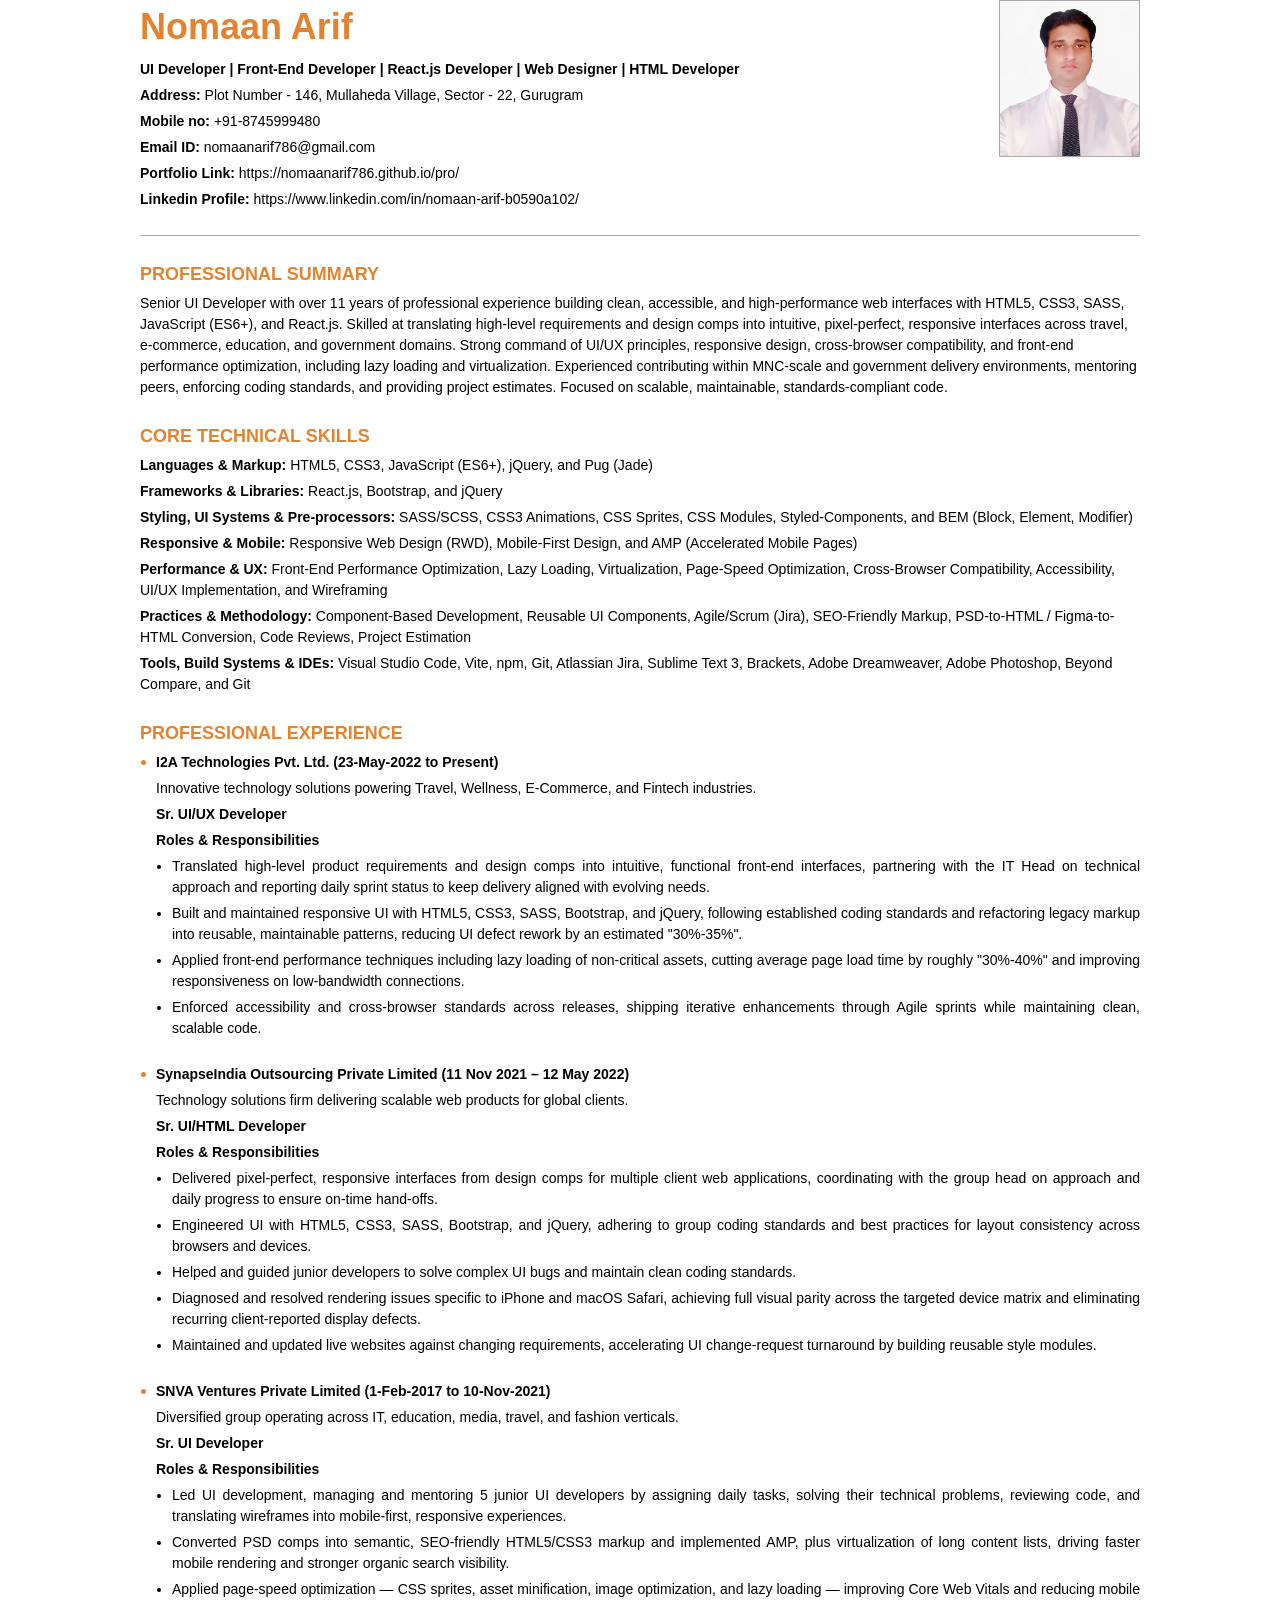
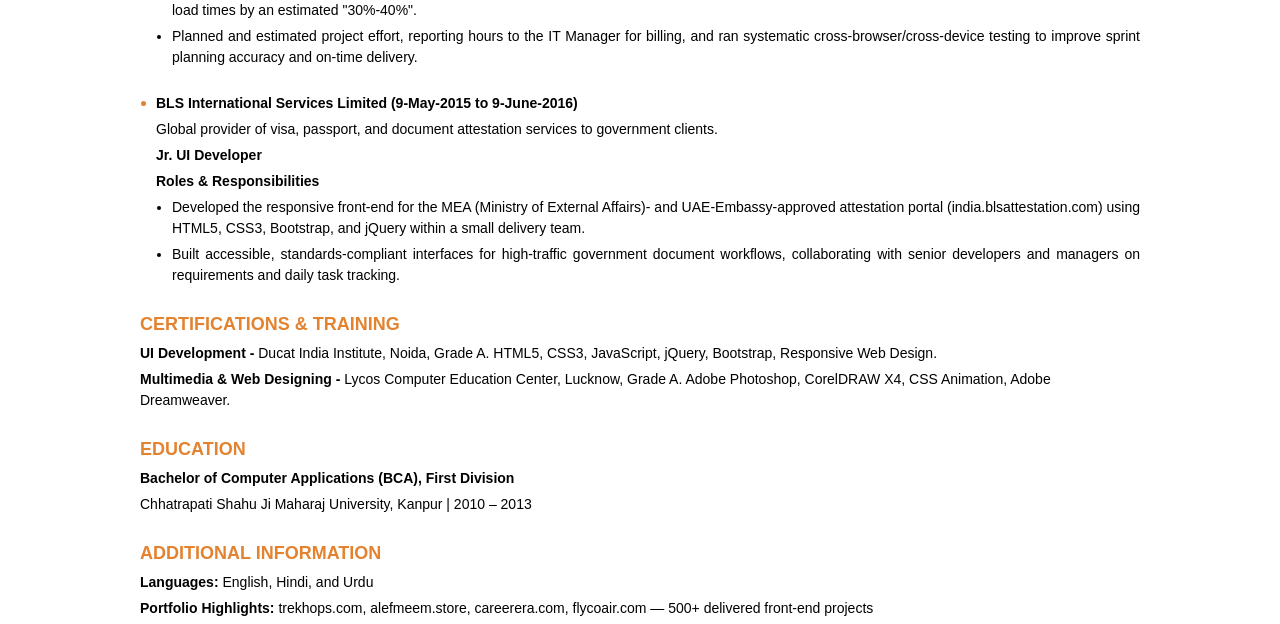
==== teamLead.html @ 2f327ec9 "new" ====
<!DOCTYPE html PUBLIC "-//W3C//DTD XHTML 1.0 Transitional//EN" "http://www.w3.org/TR/xhtml1/DTD/xhtml1-transitional.dtd">
<html xmlns="http://www.w3.org/1999/xhtml"><head><meta http-equiv="Content-Type" content="text/html; charset=UTF-8">
<title>cv_of_NomaanArif</title>
<link rel="stylesheet" href="style.css" type="text/css">
</head>
<body>
<div class="main">
    <p class="head">Nomaan Arif</p>
    <p><b>UI Developer | Front-End Developer | React.js Developer | Web Designer | HTML Developer</b></p>
    <p class="email_no"><strong>Address:</strong> Plot Number - 146, Mullaheda Village, Sector - 22, Gurugram</p>
    <p class="email_no"><strong>Mobile no:</strong> <a href="tel:+918745999480" target="_blank">+91-8745999480</a></p>
    <p class="email_no"><strong>Email ID:</strong> <a href="mailto:nomaanarif786@gmail.com" target="_blank">nomaanarif786@gmail.com</a></p>
    <p><strong>Portfolio Link:</strong> <a href="https://nomaanarif786.github.io/pro/" target="_blank">https://nomaanarif786.github.io/pro/</a></p>
    <p><strong>Linkedin Profile:</strong> <a href="https://www.linkedin.com/in/nomaan-arif-b0590a102/" target="_blank">https://www.linkedin.com/in/nomaan-arif-b0590a102/</a></p>
    <img src="images/dp.jpg" class="dp" />
    <hr>
    
    
    
    <p class="head1">PROFESSIONAL SUMMARY</p>
    <p class="m_b_30">Senior UI Developer with <span id="year"></span> of professional experience building clean, accessible, and high-performance web interfaces with HTML5, CSS3, SASS, JavaScript (ES6+), and React.js. Skilled at translating high-level requirements and design comps into intuitive, pixel-perfect, responsive interfaces across travel, e-commerce, education, and government domains. Strong command of UI/UX principles, responsive design, cross-browser compatibility, and front-end performance optimization, including lazy loading and virtualization. Experienced contributing within MNC-scale and government delivery environments, mentoring peers, enforcing coding standards, and providing project estimates. Focused on scalable, maintainable, standards-compliant code.</p>
    
    
    
    <p class="head1">CORE TECHNICAL SKILLS</p>
    <p><b>Languages & Markup:</b> HTML5, CSS3, JavaScript (ES6+), jQuery, and Pug (Jade)</p>
    <p><b>Frameworks & Libraries:</b> React.js, Bootstrap, and jQuery</p>
    <p><b>Styling, UI Systems & Pre-processors:</b> SASS/SCSS, CSS3 Animations, CSS Sprites, CSS Modules, Styled-Components, and BEM (Block, Element, Modifier)</p>
    <p><b>Responsive & Mobile:</b> Responsive Web Design (RWD), Mobile-First Design, and AMP (Accelerated Mobile Pages)</p>
    <p><b>Performance & UX:</b> Front-End Performance Optimization, Lazy Loading, Virtualization, Page-Speed Optimization, Cross-Browser Compatibility, Accessibility, UI/UX Implementation, and Wireframing</p>
    <p><b>Practices & Methodology:</b> Component-Based Development, Reusable UI Components, Agile/Scrum (Jira), SEO-Friendly Markup, PSD-to-HTML / Figma-to-HTML Conversion, Code Reviews, Project Estimation</p>
    <p class="m_b_30"><b>Tools, Build Systems & IDEs:</b> Visual Studio Code, Vite, npm, Git, Atlassian Jira, Sublime Text 3, Brackets, Adobe Dreamweaver, Adobe Photoshop, Beyond Compare, and Git</p>
    
    
    <p class="head1">PROFESSIONAL EXPERIENCE</p>
    <div class="full_width">
        <p class="bullet"><strong>I2A Technologies Pvt. Ltd. (23-May-2022 to Present)</strong></p>
        <p>Innovative technology solutions powering Travel, Wellness, E-Commerce, and Fintech industries.</p>
        <p><strong>Sr. UI/UX Developer</strong></p>
        <p><strong>Roles & Responsibilities</strong></p>
        <div class="full_width">
            <ul class="unorder m_b">
                <li>Translated high-level product requirements and design comps into intuitive, functional front-end interfaces, partnering with the IT Head on technical approach and reporting daily sprint status to keep delivery aligned with evolving needs.</li>
                <li>Built and maintained responsive UI with HTML5, CSS3, SASS, Bootstrap, and jQuery, following established coding standards and refactoring legacy markup into reusable, maintainable patterns, reducing UI defect rework by an estimated "30%-35%".</li>
                <li>Applied front-end performance techniques including lazy loading of non-critical assets, cutting average page load time by roughly "30%-40%" and improving responsiveness on low-bandwidth connections.</li>
                <li>Enforced accessibility and cross-browser standards across releases, shipping iterative enhancements through Agile sprints while maintaining clean, scalable code.</li>
            </ul>
        </div><!--full_width-->

        <p class="bullet"><strong>SynapseIndia Outsourcing Private Limited (11 Nov 2021 – 12 May 2022)</strong></p>
        <p>Technology solutions firm delivering scalable web products for global clients.</p>
        <p><strong>Sr. UI/HTML Developer</strong></p>
        <p><strong>Roles & Responsibilities</strong></p>
        <div class="full_width">
            <ul class="unorder m_b">
                <li>Delivered pixel-perfect, responsive interfaces from design comps for multiple client web applications, coordinating with the group head on approach and daily progress to ensure on-time hand-offs.</li>
                <li>Engineered UI with HTML5, CSS3, SASS, Bootstrap, and jQuery, adhering to group coding standards and best practices for layout consistency across browsers and devices.</li>
                <li>Helped and guided junior developers to solve complex UI bugs and maintain clean coding standards.</li>
                <li>Diagnosed and resolved rendering issues specific to iPhone and macOS Safari, achieving full visual parity across the targeted device matrix and eliminating recurring client-reported display defects.</li>
                <li>Maintained and updated live websites against changing requirements, accelerating UI change-request turnaround by building reusable style modules.</li>
            </ul>
        </div><!--full_width-->
        <p class="bullet"><strong>SNVA Ventures Private Limited (1-Feb-2017 to 10-Nov-2021)</strong></p>
        <p>Diversified group operating across IT, education, media, travel, and fashion verticals.</p>
        <p><strong>Sr. UI Developer</strong></p>
        <p><strong>Roles & Responsibilities</strong></p>
        <div class="full_width">
            <ul class="unorder m_b">
                <li>Led UI development, managing and mentoring 5 junior UI developers by assigning daily tasks, solving their technical problems, reviewing code, and translating wireframes into mobile-first, responsive experiences.</li>
                <li>Converted PSD comps into semantic, SEO-friendly HTML5/CSS3 markup and implemented AMP, plus virtualization of long content lists, driving faster mobile rendering and stronger organic search visibility.</li>
                <li>Applied page-speed optimization — CSS sprites, asset minification, image optimization, and lazy loading — improving Core Web Vitals and reducing mobile load times by an estimated "30%-40%".</li>
                <li>Planned and estimated project effort, reporting hours to the IT Manager for billing, and ran systematic cross-browser/cross-device testing to improve sprint planning accuracy and on-time delivery.</li>
            </ul>
        </div><!--full_width-->
        <p class="bullet"><strong>BLS International Services Limited (9-May-2015 to 9-June-2016)</strong></p>
        <p>Global provider of visa, passport, and document attestation services to government clients.</p>
        <p><strong>Jr. UI Developer</strong></p>
        <p><strong>Roles & Responsibilities</strong></p>
        <div class="full_width">
            <ul class="unorder">
                <li>Developed the responsive front-end for the MEA (Ministry of External Affairs)- and UAE-Embassy-approved attestation portal (india.blsattestation.com) using HTML5, CSS3, Bootstrap, and jQuery within a small delivery team.</li>
                <li>Built accessible, standards-compliant interfaces for high-traffic government document workflows, collaborating with senior developers and managers on requirements and daily task tracking.</li>
            </ul>
        </div><!--full_width-->
    </div><!--full_width-->


    <p class="head1">CERTIFICATIONS & TRAINING</p>
    <p><b>UI Development -</b> Ducat India Institute, Noida, Grade A. HTML5, CSS3, JavaScript, jQuery, Bootstrap, Responsive Web Design.</p>
    <p class="m_b_30"><b>Multimedia & Web Designing -</b> Lycos Computer Education Center, Lucknow, Grade A. Adobe Photoshop, CorelDRAW X4, CSS Animation, Adobe Dreamweaver.</p>
    
    
    <p class="head1">EDUCATION</p>
    <p><b>Bachelor of Computer Applications (BCA), First Division</b></p>
    <p class="m_b_30">Chhatrapati Shahu Ji Maharaj University, Kanpur  |  2010 – 2013</p>
    
    
    
    <p class="head1">ADDITIONAL INFORMATION</p>
    <p><strong>Languages:</strong> English, Hindi, and Urdu</p>
    <p><strong>Portfolio Highlights:</strong> trekhops.com, alefmeem.store, careerera.com, flycoair.com — 500+ delivered front-end projects</p>
    

    
</div><!--main-->

<script>
    function getExperience(joinDate) {
        const today = new Date();
        const joining = new Date(joinDate);

        // Current completed years
        let years = today.getFullYear() - joining.getFullYear();

        const thisYearAnniversary = new Date(
            today.getFullYear(),
            joining.getMonth(),
            joining.getDate()
        );

        if (today < thisYearAnniversary) {
            years--;
        }

        // Last anniversary
        const lastAnniversary = new Date(
            years + joining.getFullYear(),
            joining.getMonth(),
            joining.getDate()
        );

        // Next anniversary
        const nextAnniversary = new Date(
            lastAnniversary.getFullYear() + 1,
            joining.getMonth(),
            joining.getDate()
        );

        // About period starts 3 months before next anniversary
        const aboutStart = new Date(nextAnniversary);
        aboutStart.setMonth(aboutStart.getMonth() - 3);

        if (today >= aboutStart && today < nextAnniversary) {
            return `about ${years + 1} years`;
        }

        return `over ${years} years`;
    }

    // Example
    document.getElementById("year").innerHTML = getExperience("2015-05-09");
    // console.log(getExperience("2015-05-09"));
</script>
</body>
</html>
---- style.css ----
@charset "utf-8";
*{padding:0;margin:0;box-sizing:border-box;-webkit-box-sizing:border-box;-moz-box-sizing:border-box;-ms-box-sizing:border-box;-o-box-sizing:border-box;}
body{font-family:Arial, Helvetica, sans-serif;line-height: 1.5;font-size:14px;color:#000;}
div.clear{clear:both;}
a, a:hover, a:active, a:focus{color:#000;text-decoration: none;}
a.color{color:#e38330;font-weight: bold;}
/*li::marker{font-weight: bold;}*/
div.main{width:1000px;margin:auto;position:relative;}
p{width:100%;float:left;margin-bottom: 5px;}
p.head{color:#e38330;font-weight: bold;font-size:36px;}
p.head1{color:#e38330;font-weight: bold;text-transform: uppercase;font-size: 18px;}
p.bullet{position: relative;}
p.bullet::before{content:"";position: absolute;left:-15px;top:8px;background: #e38330;width:5px;height:5px;border-radius: 100%;-webkit-border-radius: 100%;-moz-border-radius: 100%;}
p.email_no > a{color:#000;text-decoration: none;}
img.dp{position:absolute;top:0;right:0;width:auto;height:157px;border:1px solid #aaa;}
hr{width:100%;padding:0;height: 1px;border:none;background: #aaa;float:left;margin:20px 0 25px;}
ul.unorder, ol.order{width:100%;float:left;margin-bottom: 20px;padding:0 0 0 16px;}
div.full_width{width:100%;float:left;padding-left:16px;}
div.full_width div.full_width{padding-left:0;}
ul.unorder > li{width:100%;float:left;list-style: disc;margin-bottom: 5px;text-align: justify;}
.m_b_30{margin-bottom: 25px;}
.m_b_0{margin-bottom: 0;}
ol.order.m_b{margin-bottom: 5px;}
ul.order.m_b{margin-bottom: 5px;}
ol.order > li{width:100%;float:left;list-style: number;margin-bottom: 5px;text-align: justify;}
ol.order.two > li{width:50%;}
ol.order.three > li{width:33.33%;}
ol.order.four > li{width:25%;}
table{width:100%;margin-bottom: 25px;border-collapse: collapse;}
table th, table td{border:1px solid #aaa;padding:2px 10px;}
table tr span.full_width{width:100%;float:left;margin-bottom: 5px;}
table tr span.full_width strong{font-weight:normal;text-decoration:underline;color:#e38330;}
table th{background: #f5f5f5;text-align: left;font-weight: normal;}
table sup{line-height: 1;}
table.two tr > *:first-child{width:250px;}
/* table.four th, table.four td{width:25%;} */
table.align th:first-child, table.align td:first-child{width:20%;}
table.projects.m_b{margin-bottom: 5px;}
table.projects td:first-child{background: #f5f5f5;width:20%;}
table.projects td:last-child > span.color{color:#e38330;}
table.projects ol.m_p_0{margin-bottom: 0;padding-left:15px;}
table.projects ol.m_p_0 > li:last-child{margin-bottom: 0;}
table.personal tr td:first-child{background: #f5f5f5;}
p.declaration{margin-bottom: 25px;}
ul.footer{width:100%;float:left;padding:0;margin:0;}
ul.footer > li{width:50%;float:left;list-style: none;}
ul.footer > li:nth-child(even){text-align: right;}
.bold{font-weight: bold;}
.fLetter{text-transform:capitalize;}
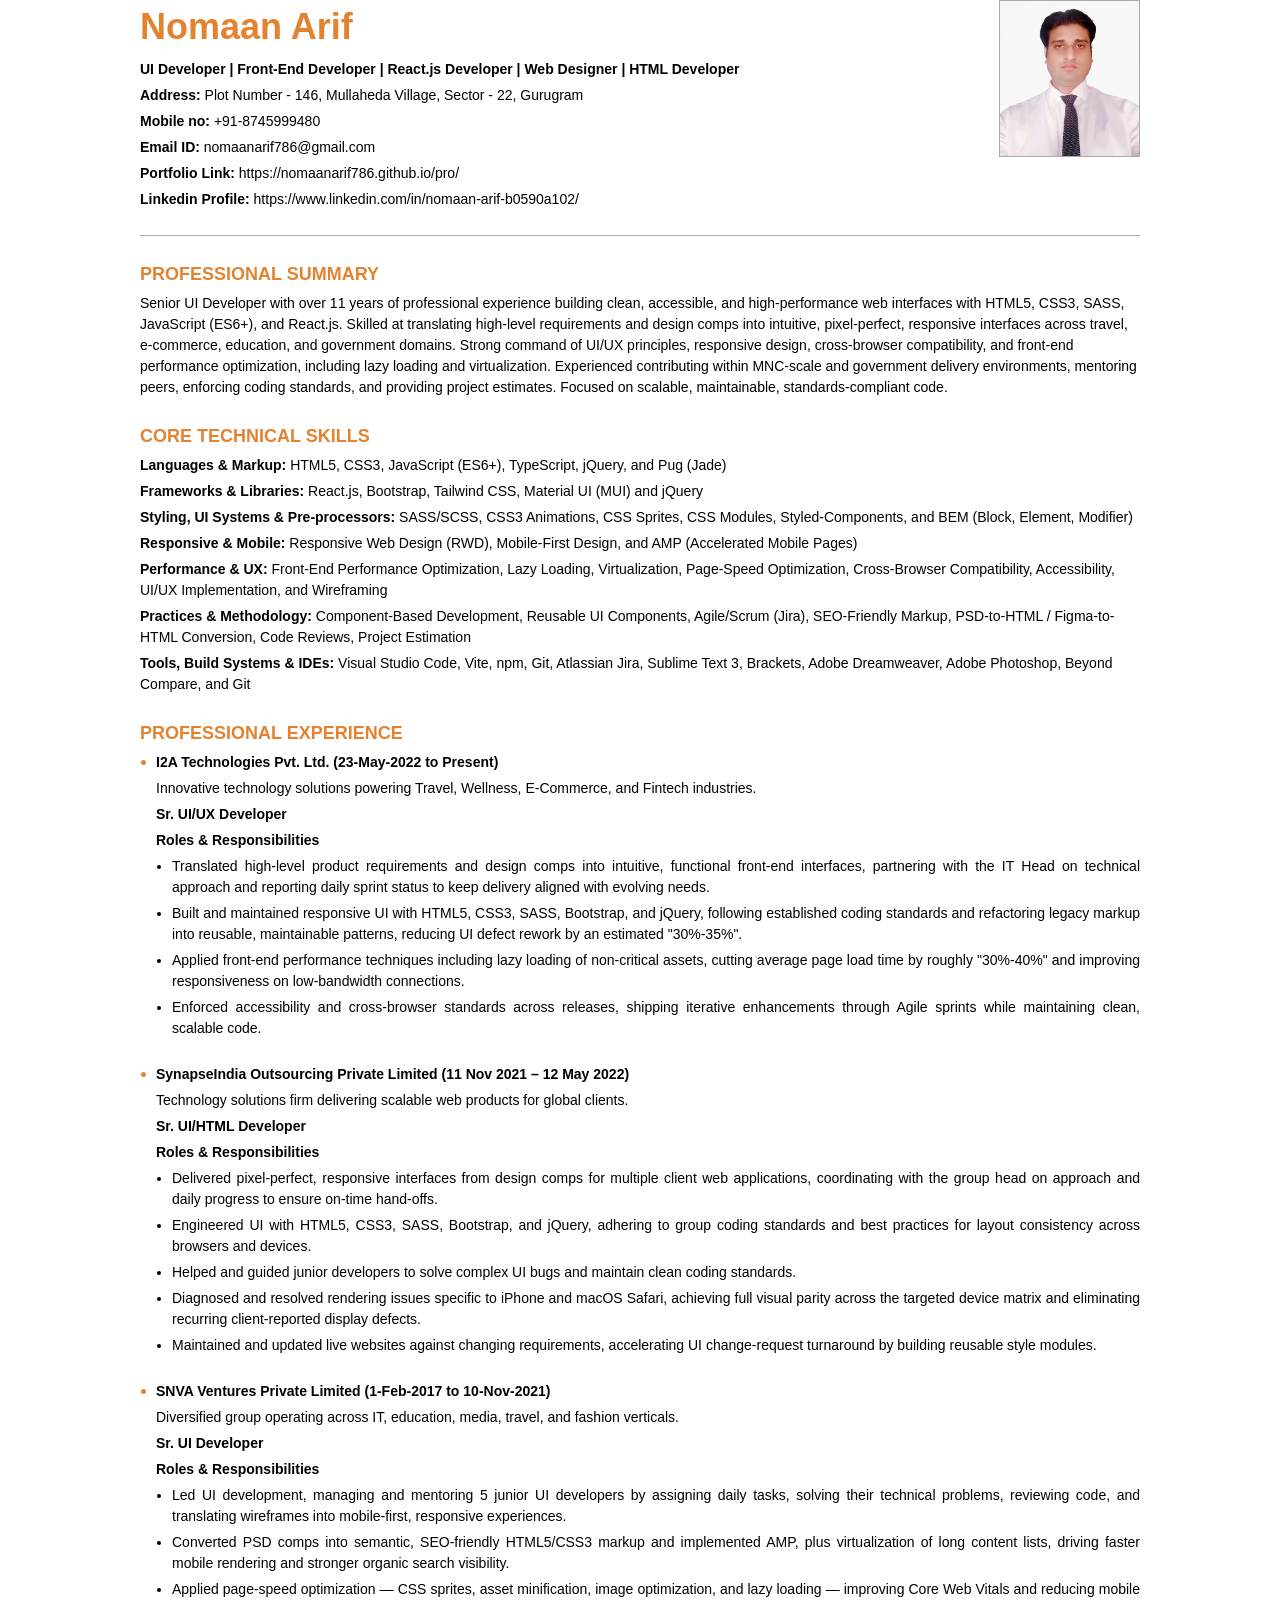
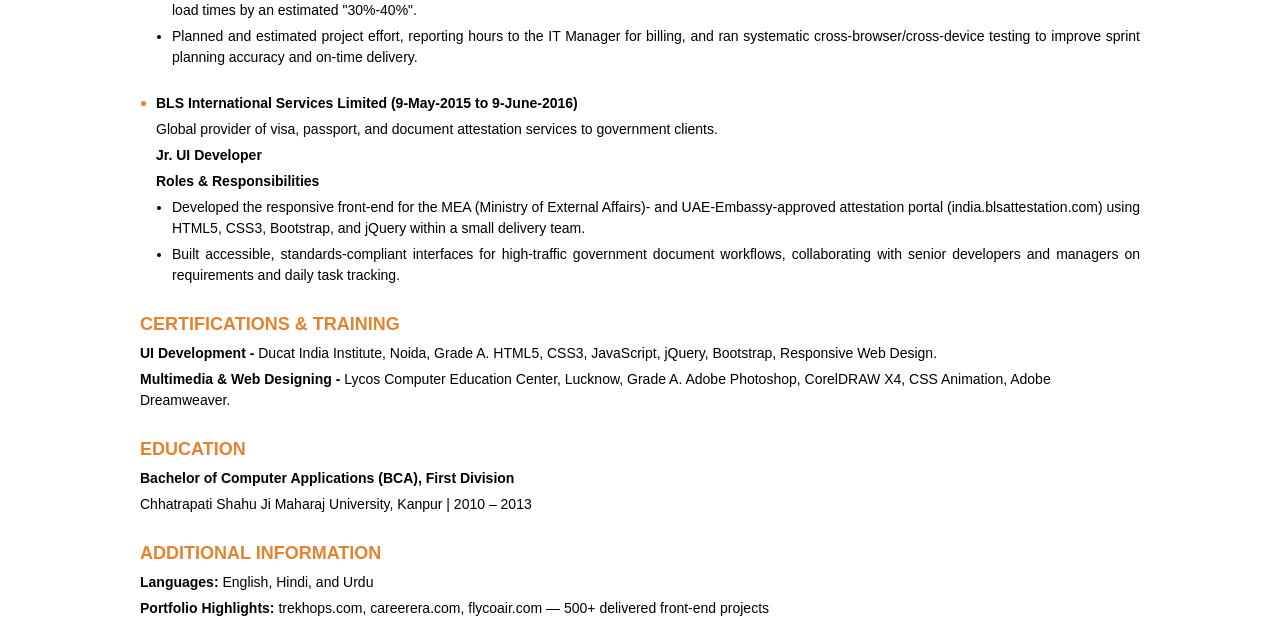
==== commit aaa19c83: "new" ====
--- a/teamLead.html
+++ b/teamLead.html
@@ -23,8 +23,8 @@
     
     
     <p class="head1">CORE TECHNICAL SKILLS</p>
-    <p><b>Languages & Markup:</b> HTML5, CSS3, JavaScript (ES6+), jQuery, and Pug (Jade)</p>
-    <p><b>Frameworks & Libraries:</b> React.js, Bootstrap, and jQuery</p>
+    <p><b>Languages & Markup:</b> HTML5, CSS3, JavaScript (ES6+), TypeScript, jQuery, and Pug (Jade)</p>
+    <p><b>Frameworks & Libraries:</b> React.js, Bootstrap, Tailwind CSS, Material UI (MUI) and jQuery</p>
     <p><b>Styling, UI Systems & Pre-processors:</b> SASS/SCSS, CSS3 Animations, CSS Sprites, CSS Modules, Styled-Components, and BEM (Block, Element, Modifier)</p>
     <p><b>Responsive & Mobile:</b> Responsive Web Design (RWD), Mobile-First Design, and AMP (Accelerated Mobile Pages)</p>
     <p><b>Performance & UX:</b> Front-End Performance Optimization, Lazy Loading, Virtualization, Page-Speed Optimization, Cross-Browser Compatibility, Accessibility, UI/UX Implementation, and Wireframing</p>
@@ -98,7 +98,7 @@
     
     <p class="head1">ADDITIONAL INFORMATION</p>
     <p><strong>Languages:</strong> English, Hindi, and Urdu</p>
-    <p><strong>Portfolio Highlights:</strong> trekhops.com, alefmeem.store, careerera.com, flycoair.com — 500+ delivered front-end projects</p>
+    <p><strong>Portfolio Highlights:</strong> trekhops.com, careerera.com, flycoair.com — 500+ delivered front-end projects</p>
     
 
     
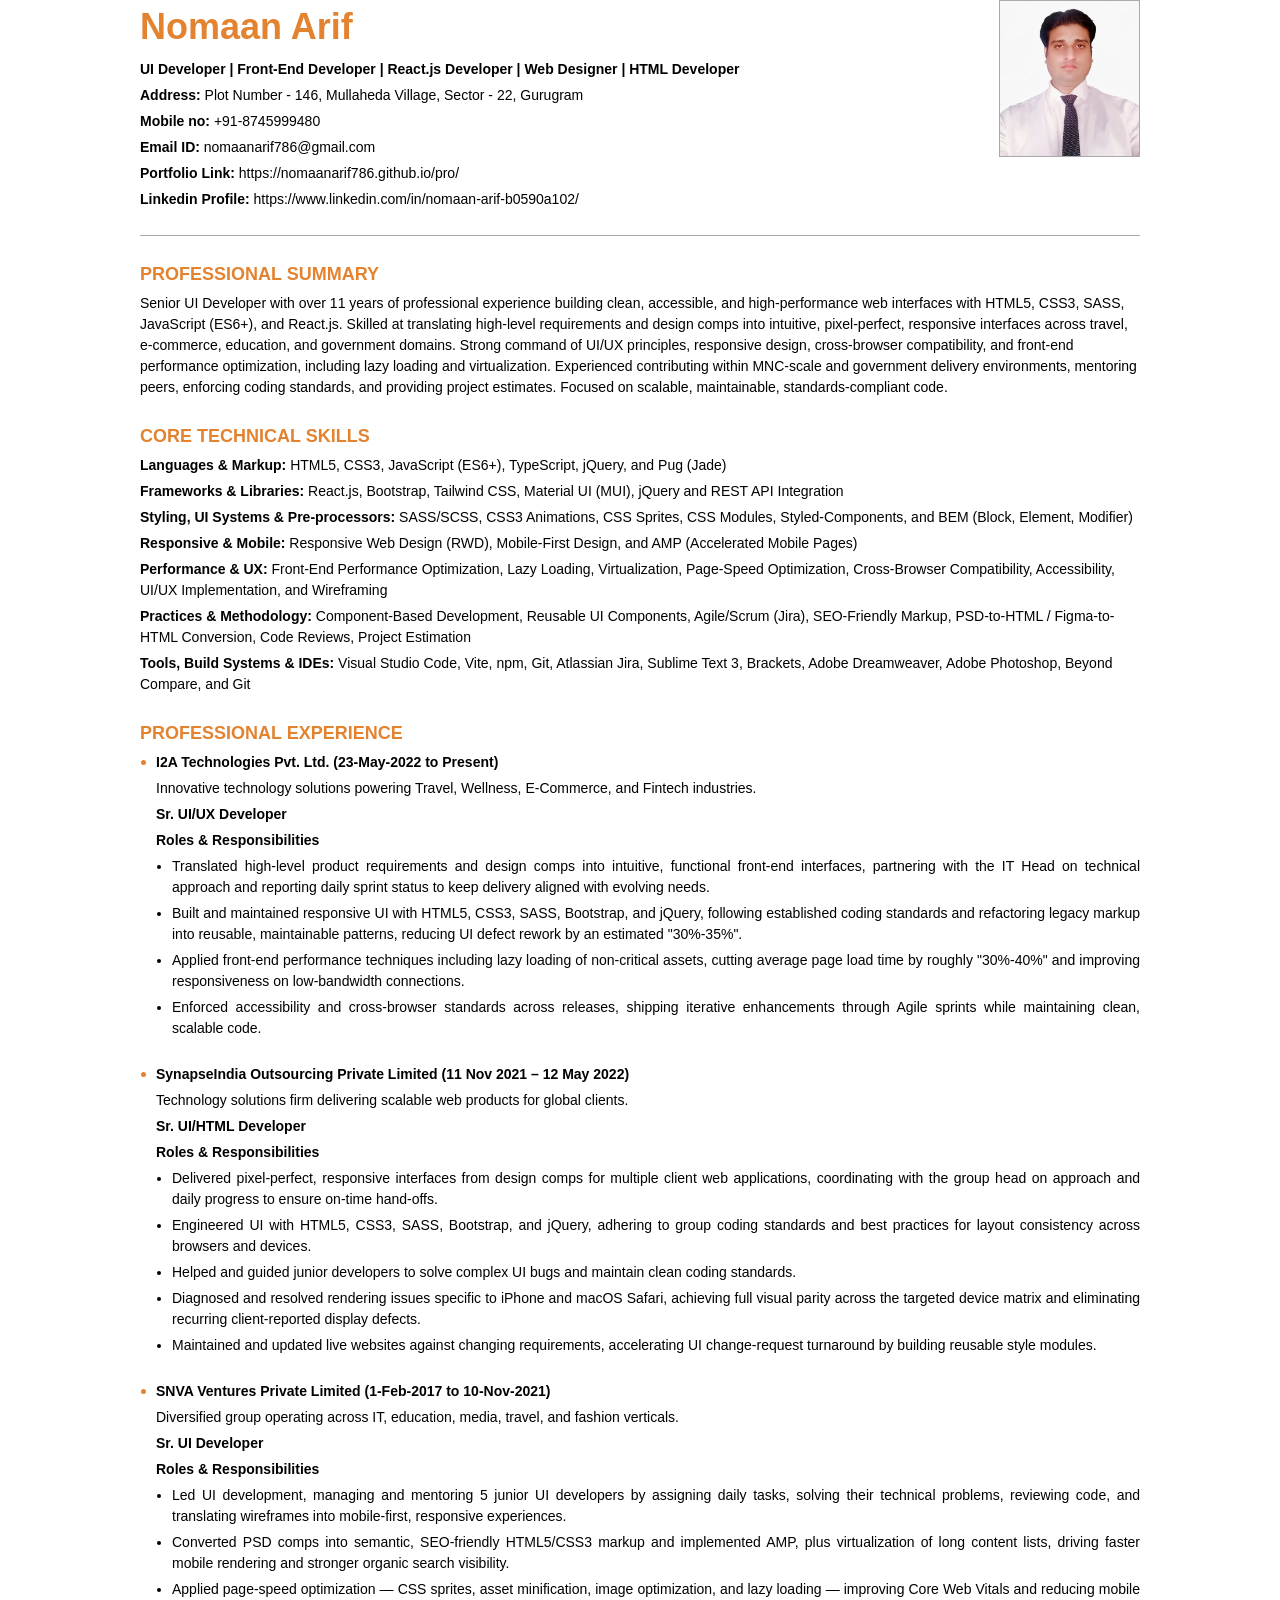
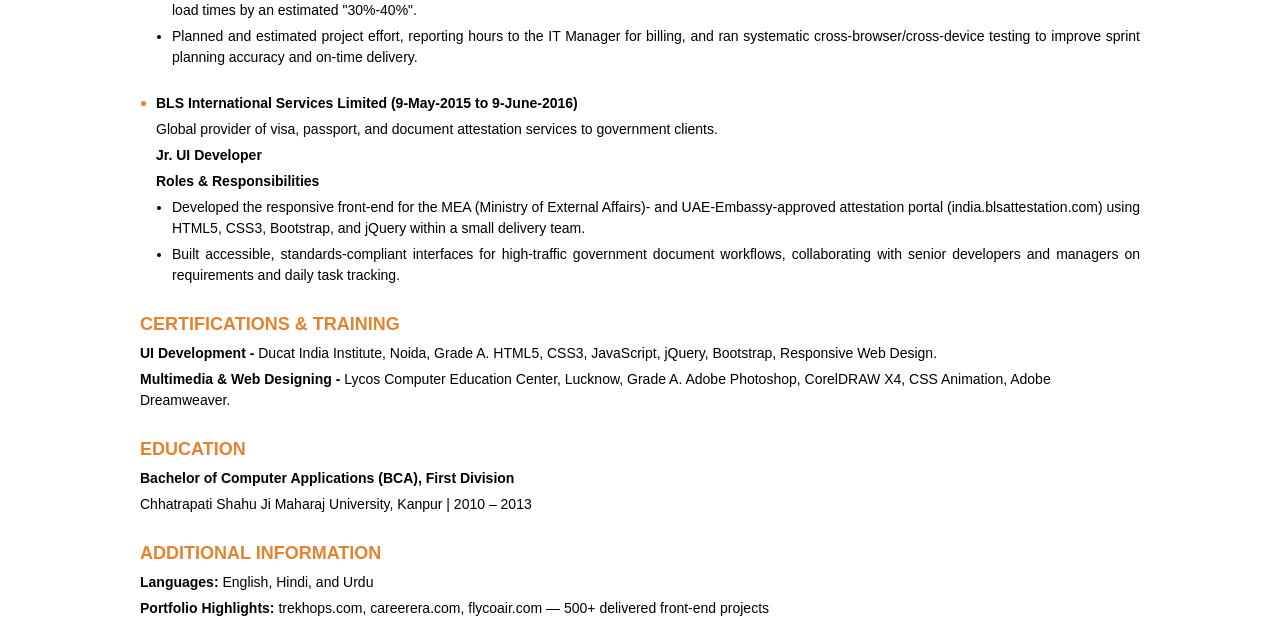
==== commit 3e776d9b: "new" ====
--- a/teamLead.html
+++ b/teamLead.html
@@ -24,7 +24,7 @@
     
     <p class="head1">CORE TECHNICAL SKILLS</p>
     <p><b>Languages & Markup:</b> HTML5, CSS3, JavaScript (ES6+), TypeScript, jQuery, and Pug (Jade)</p>
-    <p><b>Frameworks & Libraries:</b> React.js, Bootstrap, Tailwind CSS, Material UI (MUI) and jQuery</p>
+    <p><b>Frameworks & Libraries:</b> React.js, Bootstrap, Tailwind CSS, Material UI (MUI), jQuery and REST API Integration</p>
     <p><b>Styling, UI Systems & Pre-processors:</b> SASS/SCSS, CSS3 Animations, CSS Sprites, CSS Modules, Styled-Components, and BEM (Block, Element, Modifier)</p>
     <p><b>Responsive & Mobile:</b> Responsive Web Design (RWD), Mobile-First Design, and AMP (Accelerated Mobile Pages)</p>
     <p><b>Performance & UX:</b> Front-End Performance Optimization, Lazy Loading, Virtualization, Page-Speed Optimization, Cross-Browser Compatibility, Accessibility, UI/UX Implementation, and Wireframing</p>
